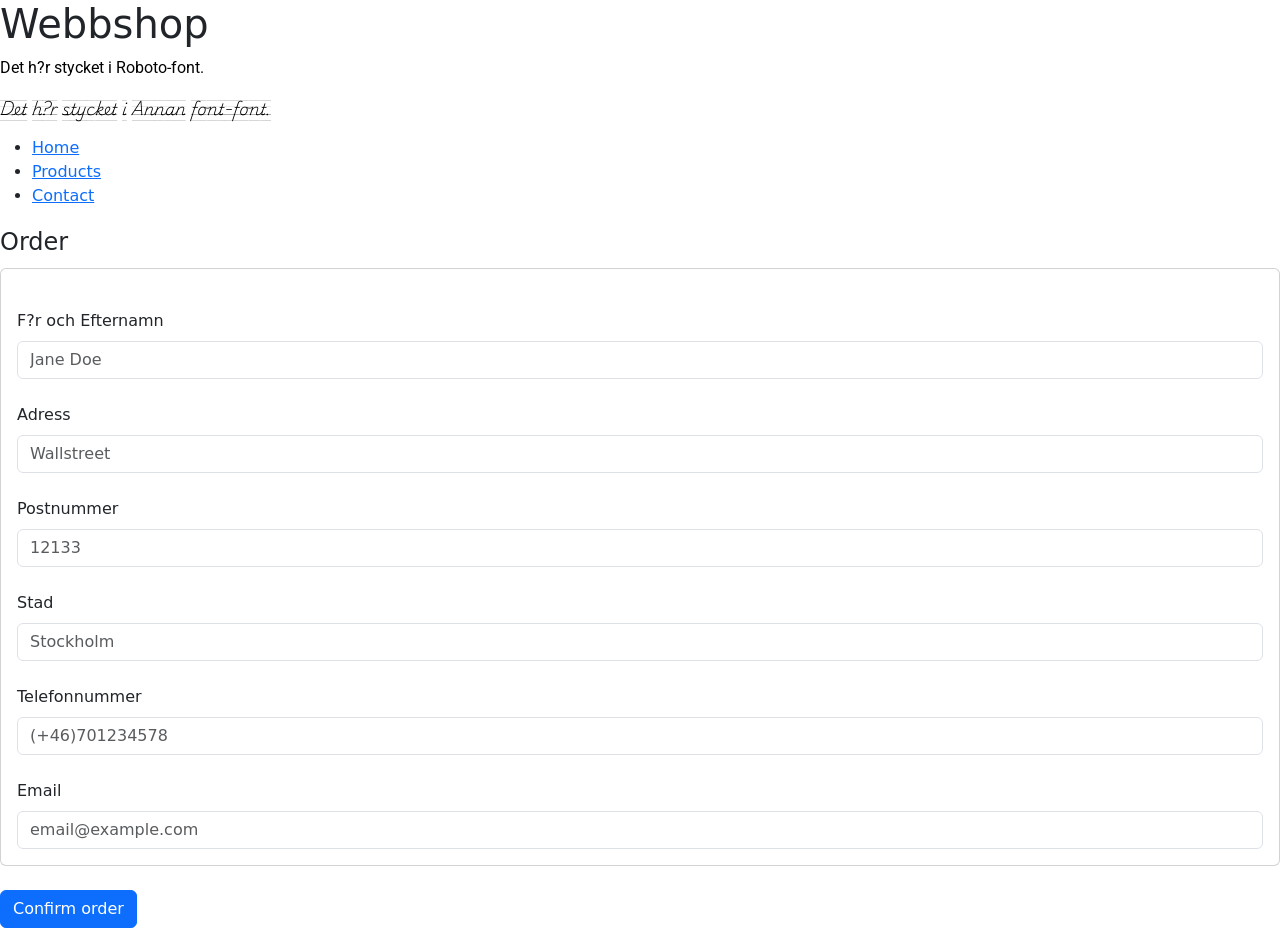
==== index.html @ fe26da3d "Styles och scripts ligger i kataloger" ====
<!-- Ett arbete gjord av 
Martin Danmo. --> 

<!DOCTYPE html>
<html lang="en">
<head>
    <meta charset="UTF-8">
   <!--  <meta http-equiv="X-UA-Compatible" content="IE=edge"> -->
    <meta name="viewport" content="width=device-width, initial-scale=1.0">
    <title>Webbshop</title>
    <link rel="stylesheet" href="styles/styles.css">
    <link href="https://cdn.jsdelivr.net/npm/bootstrap@5.3.0/dist/css/bootstrap.min.css" rel="stylesheet">
    <script src="https://cdn.jsdelivr.net/npm/bootstrap@5.3.0/dist/js/bootstrap.bundle.min.js"></script>    
</head>
<body>
    <header>
        <h1>Webbshop</h1>
        <p class="roboto">Det h?r stycket i Roboto-font.</p>
        <p class="playwrite-dk-uloopet-guides-regular">Det h?r stycket i Annan font-font.</p>
        <nav>
            <ul>
                <li><a href="#">Home</a></li>
                <li><a href="#">Products</a></li>
                <li><a href="#">Contact</a></li>
            </ul>
        </nav>
    </header>

    <!-- Vi skamf?rst skapa olika besta?llnings formul?r 
    Det ska vara f?ljande f?lt.
    - Fulla namn
    - Adress
    - Postnummer
    - Stad
    - Telefonnummer
    - e-mail --> 

    <main>
        <section class="product-list">
  
        </section>
    </main>

    <form id="myForm">
      <fieldset>
        <legend>Order</legend>

        <div class="card">
          <div class="card-body">
            <div id="inputContainer">
              <label for="name" class="form-label mt-4">F?r och Efternamn</label>
              <input type="text" class="form-control" id="name" placeholder="Jane Doe">
            </div>

            <div>
              <label for="streetName" class="form-label mt-4">Adress</label>
              <input type="text" class="form-control" id="streetName" placeholder="Wallstreet">
            </div>

            <div>
              <label for="zipCode" class="form-label mt-4">Postnummer</label>
              <input type="text" class="form-control" id="zipCode" placeholder="12133">
            </div>

            <div>
              <label for="city" class="form-label mt-4">Stad</label>
              <input type="text" class="form-control" id="city" placeholder="Stockholm">
            </div>

            <div>
              <label for="phone-number" class="form-label mt-4">Telefonnummer</label>
              <input type="text" class="form-control" id="phone-number" placeholder="(+46)701234578">
            </div>

            <div>
              <label for="exampleInputEmail1" class="form-label mt-4">Email</label>
              <input type="text" class="form-control" id="exampleInputEmail1" placeholder="email@example.com">
            </div>
          </div>
        </div>
      </div>
      
      <br>
      <button type="submit" class="btn btn-primary">Confirm order</button>
    </fieldset>
  </form>

  <script src="scripts/scripts.js"></script>
</body>
</html>
---- styles/styles.css ----
@import url('https://fonts.googleapis.com/css2?family=Roboto:wght@400;700&display=swap');
@import url('https://fonts.googleapis.com/css2?family=Playwrite+DK+Uloopet+Guides&display=swap');

/* CSS Utseende */
/*
body {
  font-family: 'Roboto', sans-serif;
}
  */

/* Roboto-klass f?r mindre textutdrag */

.roboto {
    font-family: 'Roboto', sans-serif;
}

.playwrite-dk-uloopet-guides-regular {
  font-family: "Playwrite DK Uloopet Guides", cursive;
  font-weight: 400;
  font-style: normal;
}


/* rgb value */
p {
    color: rgb(0, 0, 0);
}

/* F?rg bl? text */
.blue-text {
    color: #0066cc;
}
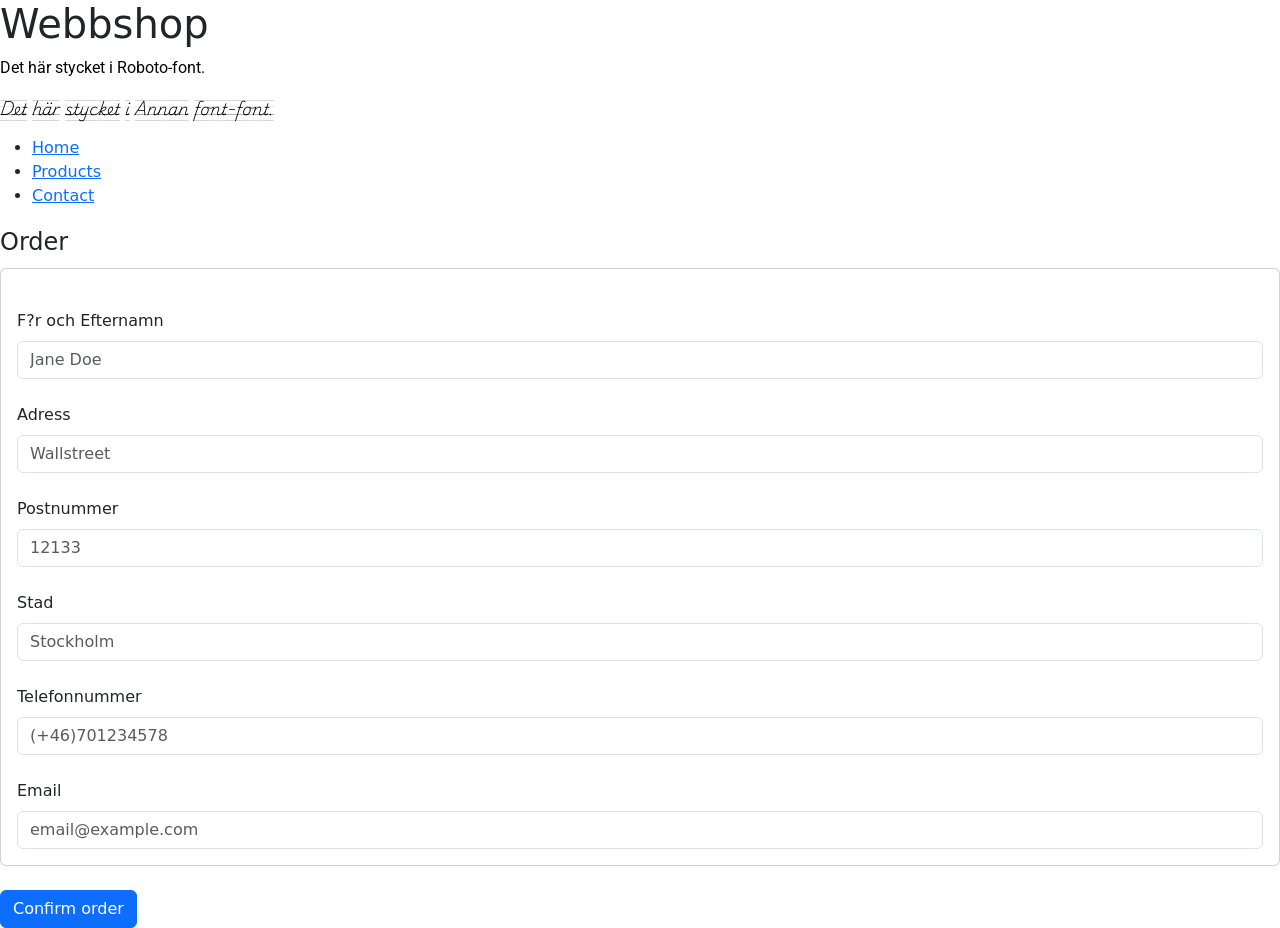
==== commit 5c787f32: "Textkorrigering" ====
--- a/index.html
+++ b/index.html
@@ -15,8 +15,8 @@
 <body>
     <header>
         <h1>Webbshop</h1>
-        <p class="roboto">Det h?r stycket i Roboto-font.</p>
-        <p class="playwrite-dk-uloopet-guides-regular">Det h?r stycket i Annan font-font.</p>
+        <p class="roboto">Det här stycket i Roboto-font.</p>
+        <p class="playwrite-dk-uloopet-guides-regular">Det här stycket i Annan font-font.</p>
         <nav>
             <ul>
                 <li><a href="#">Home</a></li>
@@ -26,8 +26,8 @@
         </nav>
     </header>
 
-    <!-- Vi skamf?rst skapa olika besta?llnings formul?r 
-    Det ska vara f?ljande f?lt.
+    <!-- Vi skapar en main section för att skapa olika bestaällnings formulär 
+    Det ska vara följande fält.
     - Fulla namn
     - Adress
     - Postnummer
--- a/styles/styles.css
+++ b/styles/styles.css
@@ -8,7 +8,7 @@
 }
   */
 
-/* Roboto-klass f?r mindre textutdrag */
+/* Roboto-klass för mindre textutdrag */
 
 .roboto {
     font-family: 'Roboto', sans-serif;
@@ -26,7 +26,7 @@
     color: rgb(0, 0, 0);
 }
 
-/* F?rg bl? text */
+/* Färg blå text */
 .blue-text {
     color: #0066cc;
 }
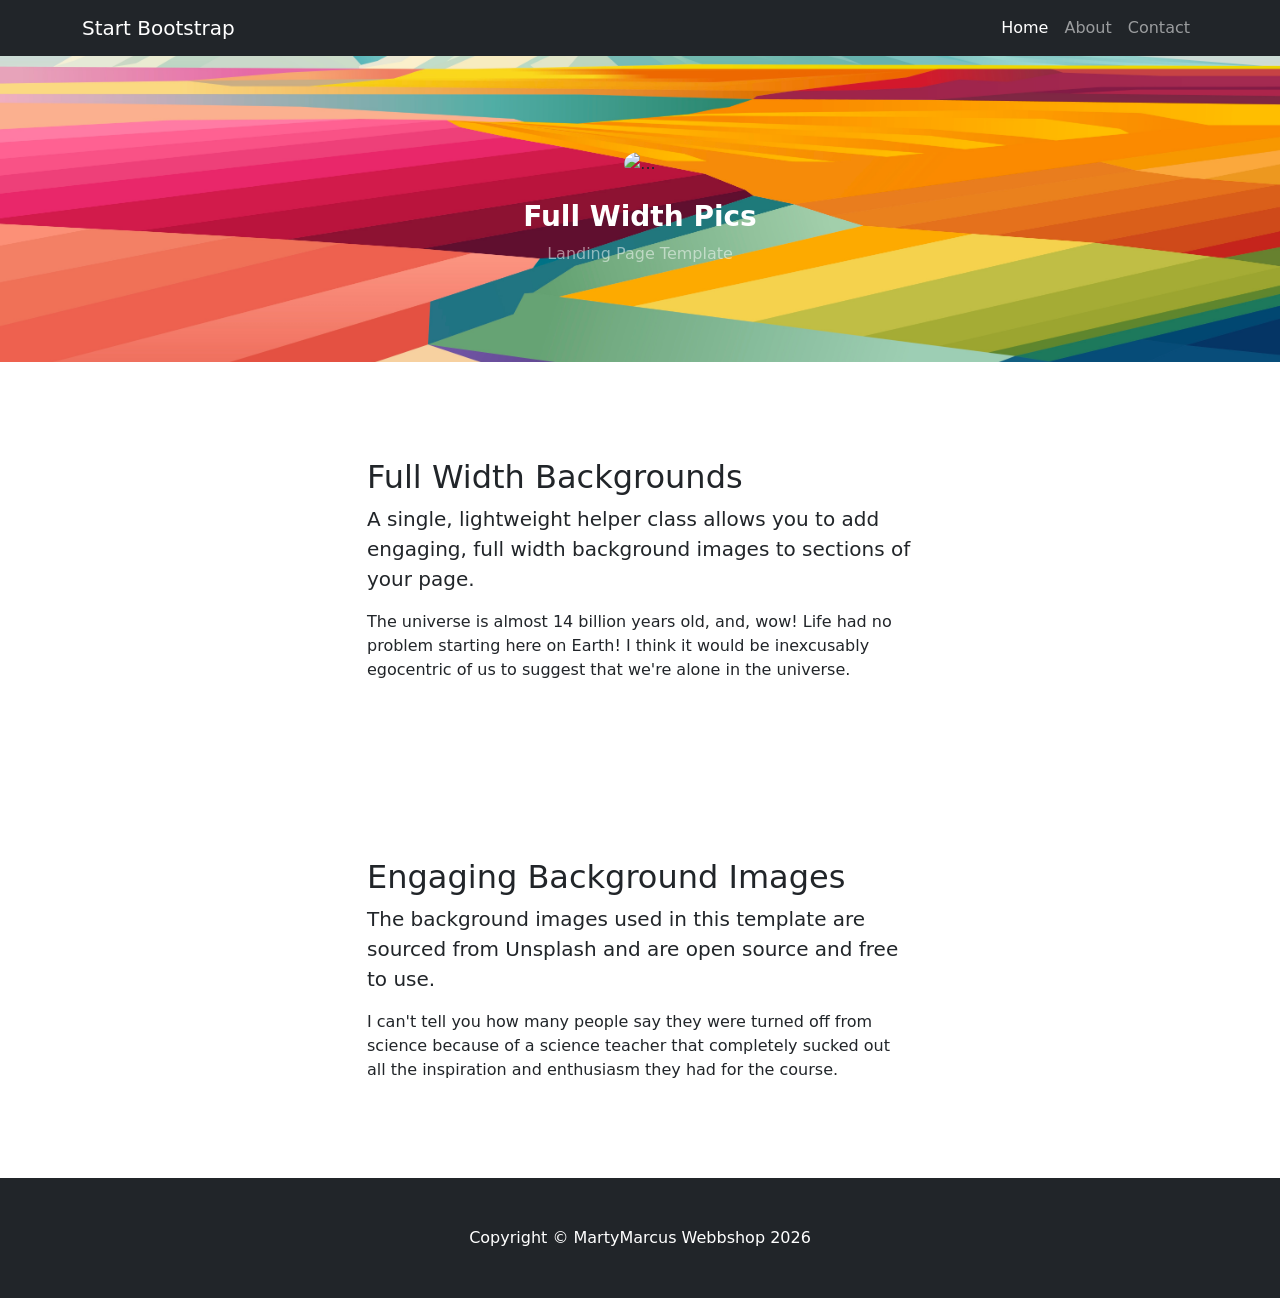
==== commit 656b643e: "Design från en mall och även ordnat en ny bild ordning" ====
--- a/index.html
+++ b/index.html
@@ -1,90 +1,84 @@
-<!-- Ett arbete gjord av 
-Martin Danmo. --> 
-
 <!DOCTYPE html>
 <html lang="en">
-<head>
-    <meta charset="UTF-8">
-   <!--  <meta http-equiv="X-UA-Compatible" content="IE=edge"> -->
-    <meta name="viewport" content="width=device-width, initial-scale=1.0">
-    <title>Webbshop</title>
-    <link rel="stylesheet" href="styles/styles.css">
-    <link href="https://cdn.jsdelivr.net/npm/bootstrap@5.3.0/dist/css/bootstrap.min.css" rel="stylesheet">
-    <script src="https://cdn.jsdelivr.net/npm/bootstrap@5.3.0/dist/js/bootstrap.bundle.min.js"></script>    
-</head>
-<body>
-    <header>
-        <h1>Webbshop</h1>
-        <p class="roboto">Det här stycket i Roboto-font.</p>
-        <p class="playwrite-dk-uloopet-guides-regular">Det här stycket i Annan font-font.</p>
-        <nav>
-            <ul>
-                <li><a href="#">Home</a></li>
-                <li><a href="#">Products</a></li>
-                <li><a href="#">Contact</a></li>
-            </ul>
+    <head>
+        <meta charset="utf-8" />
+        <meta name="viewport" content="width=device-width, initial-scale=1, shrink-to-fit=no" />
+        <meta name="description" content="" />
+        <meta name="author" content="" />
+        <title>Full Width Pics - Start Bootstrap Template</title>
+        <!-- Favicon-->
+        <link rel="icon" type="image/x-icon" href="assets/favicon.ico" />
+        <!-- Core theme CSS (includes Bootstrap)-->
+        <link href="styles/styles.css" rel="stylesheet" />
+    </head>
+    <body>
+        <!-- Responsive navbar-->
+        <nav class="navbar navbar-expand-lg navbar-dark bg-dark">
+            <div class="container">
+                <a class="navbar-brand" href="index.html">Start Bootstrap</a>
+                <button class="navbar-toggler" type="button" data-bs-toggle="collapse" data-bs-target="#navbarSupportedContent" aria-controls="navbarSupportedContent" aria-expanded="false" aria-label="Toggle navigation"><span class="navbar-toggler-icon"></span></button>
+                <div class="collapse navbar-collapse" id="navbarSupportedContent">
+                    <ul class="navbar-nav ms-auto mb-2 mb-lg-0">
+                        <li class="nav-item"><a class="nav-link active" aria-current="page" href="index.html">Home</a></li>
+                        <li class="nav-item"><a class="nav-link" href="about.html">About</a></li>
+                        <li class="nav-item"><a class="nav-link" href="contact.html">Contact</a></li>
+                    </ul>
+                </div>
+            </div>
         </nav>
-    </header>
+        <!-- Header - set the background image for the header in the line below-->
+        <header class="py-5 bg-image-full" style="background-image: url('images/landscape-abstract.jpg')">
+            <div class="text-center my-5">
+                <img class="img-fluid rounded-circle mb-4" src="https://dummyimage.com/150x150/6c757d/dee2e6.jpg" alt="..." />
+                <h1 class="text-white fs-3 fw-bolder">Full Width Pics</h1>
+                <p class="text-white-50 mb-0">Landing Page Template</p>
+            </div>
+        </header>
+        <!-- Content section-->
+        <section class="py-5">
+            <div class="container my-5">
+                <div class="row justify-content-center">
+                    <div class="col-lg-6">
+                        <h2>Full Width Backgrounds</h2>
+                        <p class="lead">A single, lightweight helper class allows you to add engaging, full width background images to sections of your page.</p>
+                        <p class="mb-0">The universe is almost 14 billion years old, and, wow! Life had no problem starting here on Earth! I think it would be inexcusably egocentric of us to suggest that we're alone in the universe.</p>
+                    </div>
+                </div>
+            </div>
+        </section>
 
-    <!-- Vi skapar en main section för att skapa olika bestaällnings formulär 
-    Det ska vara följande fält.
-    - Fulla namn
-    - Adress
-    - Postnummer
-    - Stad
-    - Telefonnummer
-    - e-mail --> 
+        <main>
+            <!-- Content section
+             Här börjar delen med att visa våra produkter-->
+            <section class="product-list">
+  
+            </section>
+        </main>
 
-    <main>
-        <section class="product-list">
-  
+        <!-- Image element - set the background image for the header in the line below-->
+        <!-- <div class="py-5 bg-image-full" style="background-image: url('https://source.unsplash.com/4ulffa6qoKA/1200x800')"> -->
+            <!-- Put anything you want here! The spacer below with inline CSS is just for demo purposes!-->
+            <!-- <div style="height: 20rem"></div> -->
+        <!-- </div> -->
+        <!-- Content section-->
+        <section class="py-5">
+            <div class="container my-5">
+                <div class="row justify-content-center">
+                    <div class="col-lg-6">
+                        <h2>Engaging Background Images</h2>
+                        <p class="lead">The background images used in this template are sourced from Unsplash and are open source and free to use.</p>
+                        <p class="mb-0">I can't tell you how many people say they were turned off from science because of a science teacher that completely sucked out all the inspiration and enthusiasm they had for the course.</p>
+                    </div>
+                </div>
+            </div>
         </section>
-    </main>
-
-    <form id="myForm">
-      <fieldset>
-        <legend>Order</legend>
-
-        <div class="card">
-          <div class="card-body">
-            <div id="inputContainer">
-              <label for="name" class="form-label mt-4">F?r och Efternamn</label>
-              <input type="text" class="form-control" id="name" placeholder="Jane Doe">
-            </div>
-
-            <div>
-              <label for="streetName" class="form-label mt-4">Adress</label>
-              <input type="text" class="form-control" id="streetName" placeholder="Wallstreet">
-            </div>
-
-            <div>
-              <label for="zipCode" class="form-label mt-4">Postnummer</label>
-              <input type="text" class="form-control" id="zipCode" placeholder="12133">
-            </div>
-
-            <div>
-              <label for="city" class="form-label mt-4">Stad</label>
-              <input type="text" class="form-control" id="city" placeholder="Stockholm">
-            </div>
-
-            <div>
-              <label for="phone-number" class="form-label mt-4">Telefonnummer</label>
-              <input type="text" class="form-control" id="phone-number" placeholder="(+46)701234578">
-            </div>
-
-            <div>
-              <label for="exampleInputEmail1" class="form-label mt-4">Email</label>
-              <input type="text" class="form-control" id="exampleInputEmail1" placeholder="email@example.com">
-            </div>
-          </div>
-        </div>
-      </div>
-      
-      <br>
-      <button type="submit" class="btn btn-primary">Confirm order</button>
-    </fieldset>
-  </form>
-
-  <script src="scripts/scripts.js"></script>
-</body>
-</html>+        <!-- Footer-->
+        <footer class="py-5 bg-dark">
+            <div class="container"><p class="m-0 text-center text-white">Copyright &copy; MartyMarcus Webbshop 2026</p></div>
+        </footer>
+        <!-- Bootstrap core JS-->
+        <script src="https://cdn.jsdelivr.net/npm/bootstrap@5.2.3/dist/js/bootstrap.bundle.min.js"></script>
+        <!-- Core theme JS-->
+        <script src="scripts/scripts.js"></script>
+    </body>
+</html>
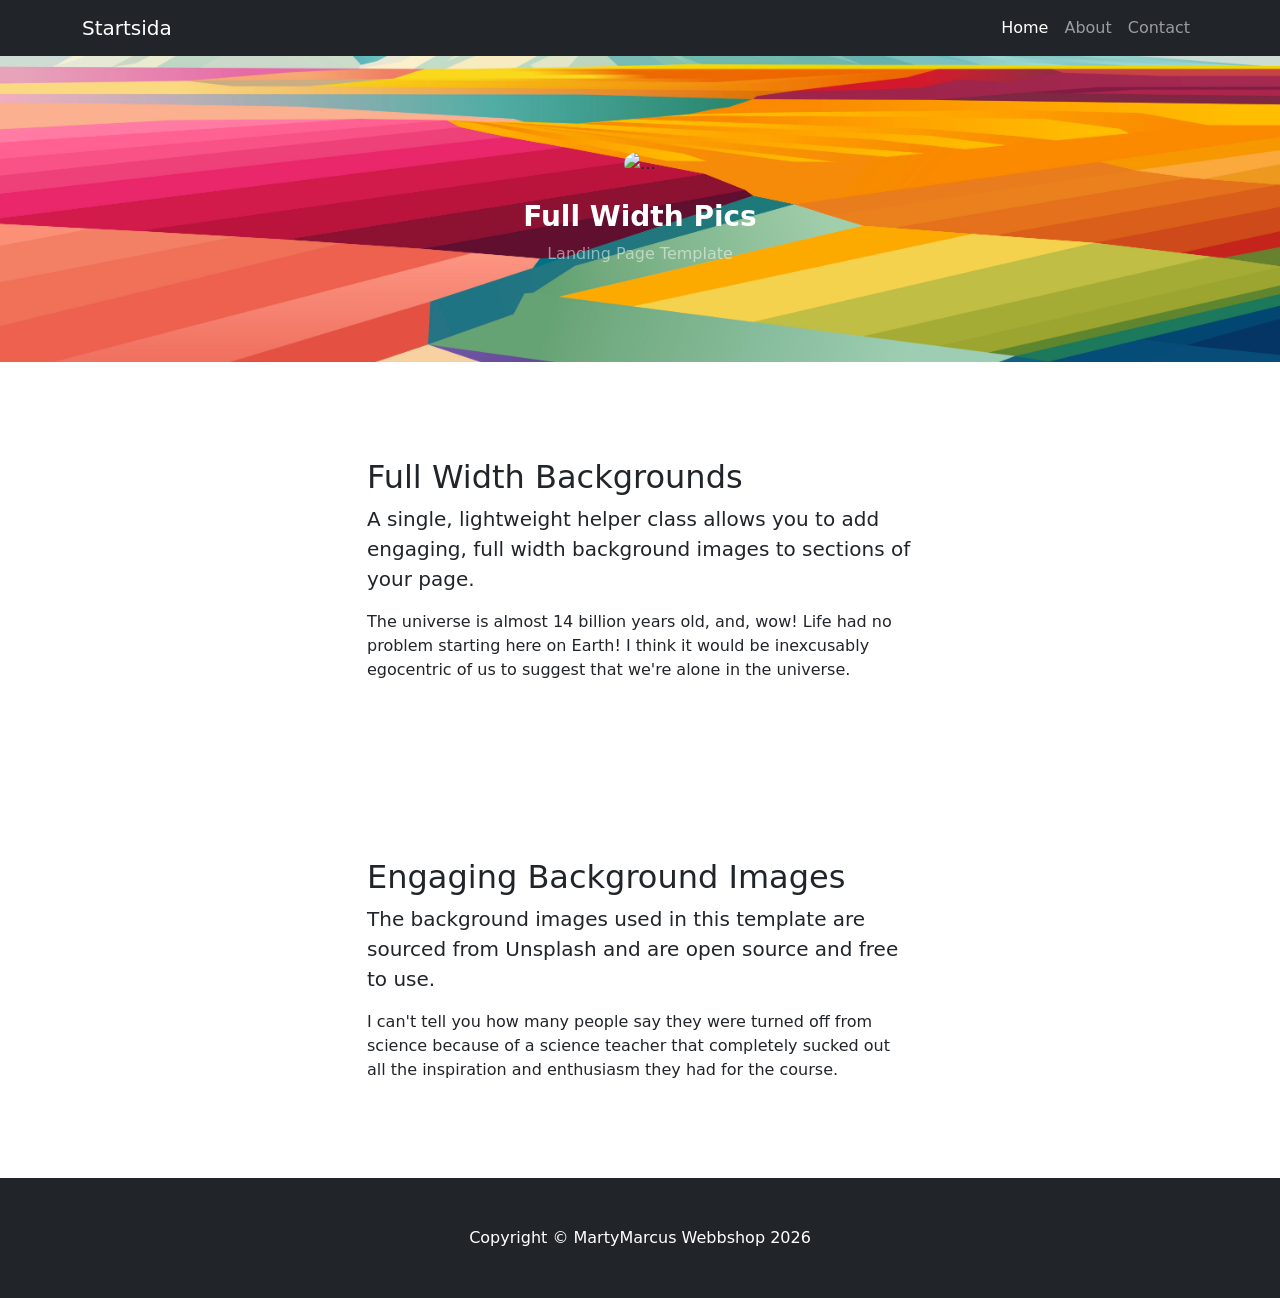
==== commit bbe8c96f: "Contact och about går nu" ====
--- a/index.html
+++ b/index.html
@@ -5,7 +5,7 @@
         <meta name="viewport" content="width=device-width, initial-scale=1, shrink-to-fit=no" />
         <meta name="description" content="" />
         <meta name="author" content="" />
-        <title>Full Width Pics - Start Bootstrap Template</title>
+        <title>MartyMarcus Webbshop</title>
         <!-- Favicon-->
         <link rel="icon" type="image/x-icon" href="assets/favicon.ico" />
         <!-- Core theme CSS (includes Bootstrap)-->
@@ -15,7 +15,7 @@
         <!-- Responsive navbar-->
         <nav class="navbar navbar-expand-lg navbar-dark bg-dark">
             <div class="container">
-                <a class="navbar-brand" href="index.html">Start Bootstrap</a>
+                <a class="navbar-brand" href="index.html">Startsida</a>
                 <button class="navbar-toggler" type="button" data-bs-toggle="collapse" data-bs-target="#navbarSupportedContent" aria-controls="navbarSupportedContent" aria-expanded="false" aria-label="Toggle navigation"><span class="navbar-toggler-icon"></span></button>
                 <div class="collapse navbar-collapse" id="navbarSupportedContent">
                     <ul class="navbar-nav ms-auto mb-2 mb-lg-0">
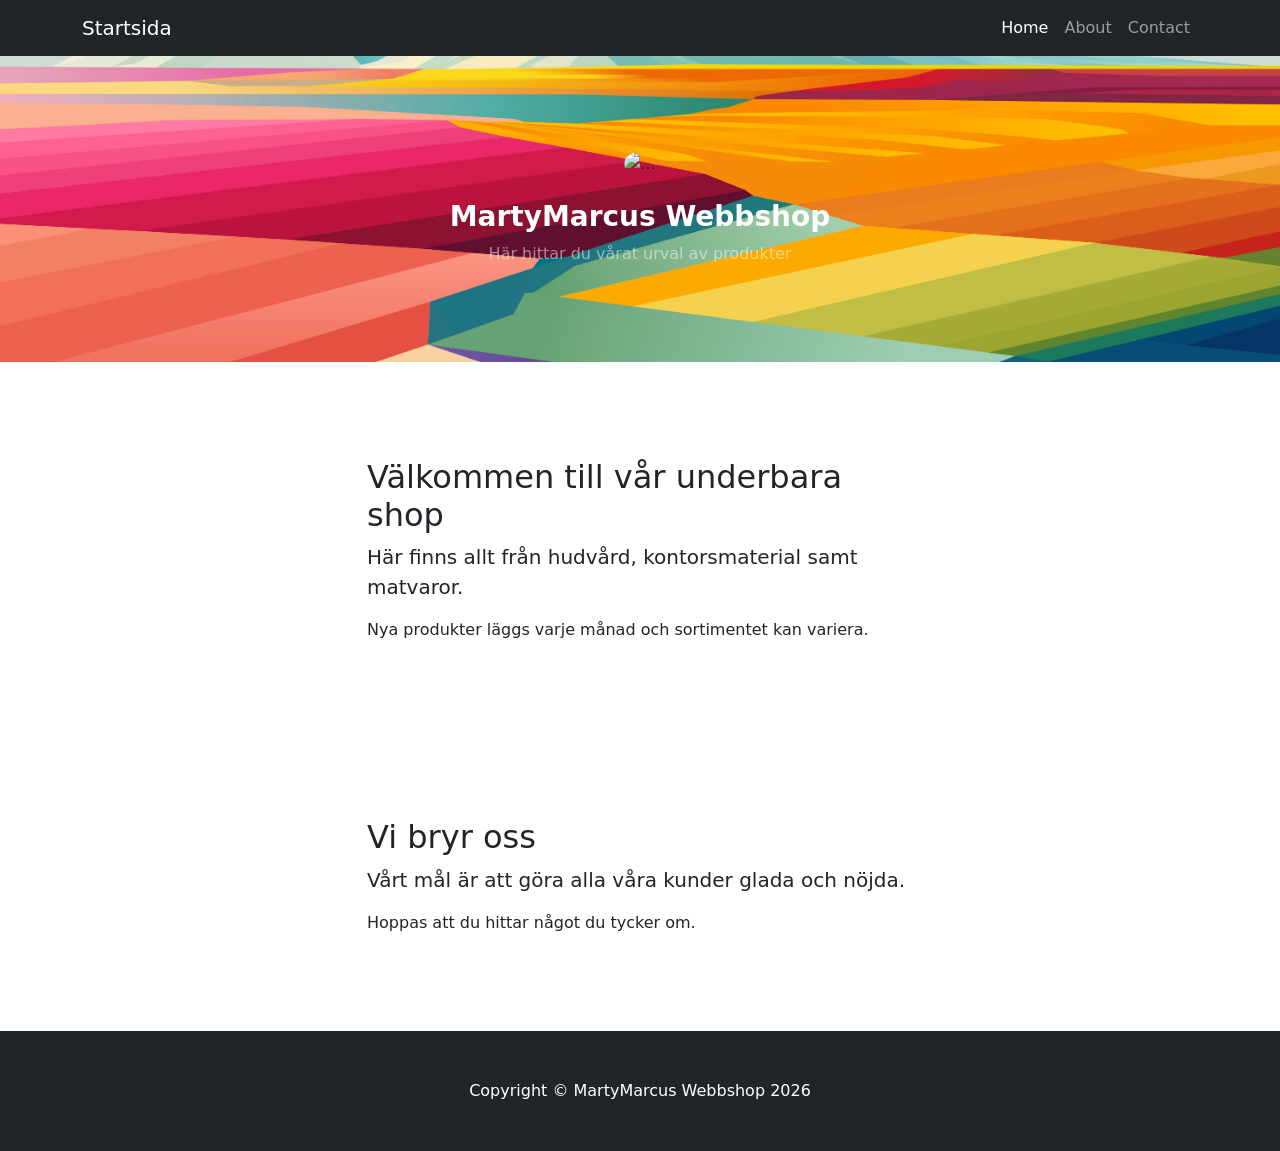
==== commit df392d7e: "Hemsideuppdateringar" ====
--- a/index.html
+++ b/index.html
@@ -30,8 +30,8 @@
         <header class="py-5 bg-image-full" style="background-image: url('images/landscape-abstract.jpg')">
             <div class="text-center my-5">
                 <img class="img-fluid rounded-circle mb-4" src="https://dummyimage.com/150x150/6c757d/dee2e6.jpg" alt="..." />
-                <h1 class="text-white fs-3 fw-bolder">Full Width Pics</h1>
-                <p class="text-white-50 mb-0">Landing Page Template</p>
+                <h1 class="text-white fs-3 fw-bolder">MartyMarcus Webbshop</h1>
+                <p class="text-white-50 mb-0">Här hittar du vårat urval av produkter </p>
             </div>
         </header>
         <!-- Content section-->
@@ -39,9 +39,9 @@
             <div class="container my-5">
                 <div class="row justify-content-center">
                     <div class="col-lg-6">
-                        <h2>Full Width Backgrounds</h2>
-                        <p class="lead">A single, lightweight helper class allows you to add engaging, full width background images to sections of your page.</p>
-                        <p class="mb-0">The universe is almost 14 billion years old, and, wow! Life had no problem starting here on Earth! I think it would be inexcusably egocentric of us to suggest that we're alone in the universe.</p>
+                        <h2>Välkommen till vår underbara shop</h2>
+                        <p class="lead">Här finns allt från hudvård, kontorsmaterial samt matvaror.</p>
+                        <p class="mb-0">Nya produkter läggs varje månad och sortimentet kan variera.</p>
                     </div>
                 </div>
             </div>
@@ -49,7 +49,7 @@
 
         <main>
             <!-- Content section
-             Här börjar delen med att visa våra produkter-->
+             Hأ¤r bأ¶rjar delen med att visa vأ¥ra produkter-->
             <section class="product-list">
   
             </section>
@@ -65,9 +65,9 @@
             <div class="container my-5">
                 <div class="row justify-content-center">
                     <div class="col-lg-6">
-                        <h2>Engaging Background Images</h2>
-                        <p class="lead">The background images used in this template are sourced from Unsplash and are open source and free to use.</p>
-                        <p class="mb-0">I can't tell you how many people say they were turned off from science because of a science teacher that completely sucked out all the inspiration and enthusiasm they had for the course.</p>
+                        <h2>Vi bryr oss</h2>
+                        <p class="lead">Vårt mål är att göra alla våra kunder glada och nöjda.</p>
+                        <p class="mb-0">Hoppas att du hittar något du tycker om.</p>
                     </div>
                 </div>
             </div>
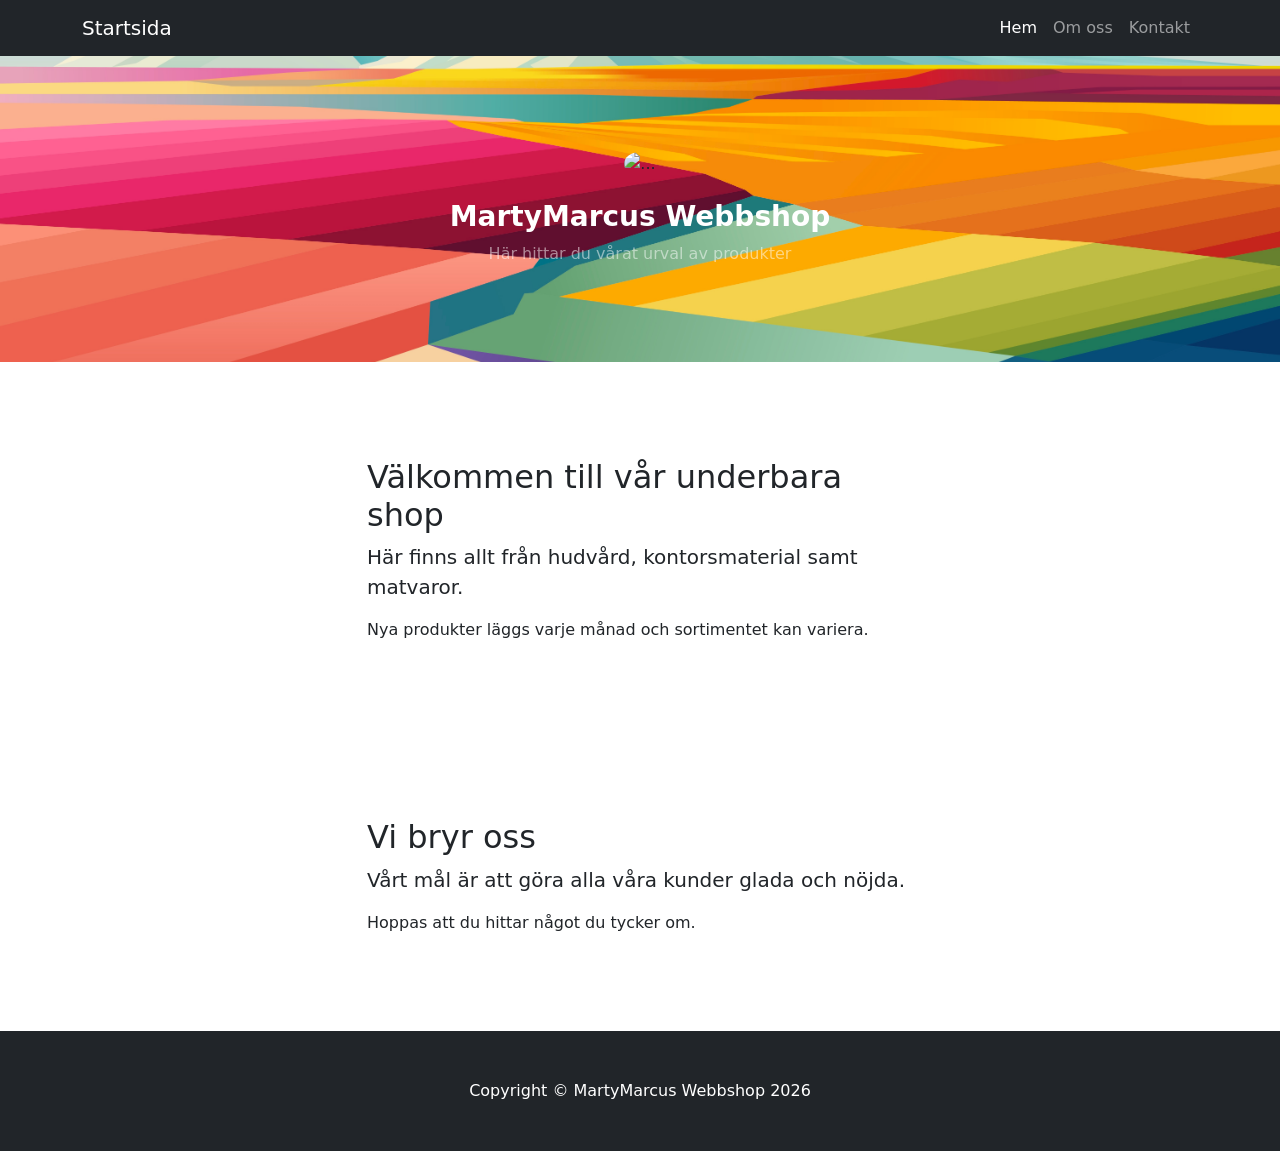
==== commit 4e26aa58: "Fixade footprompt på andra sidor" ====
--- a/index.html
+++ b/index.html
@@ -19,9 +19,9 @@
                 <button class="navbar-toggler" type="button" data-bs-toggle="collapse" data-bs-target="#navbarSupportedContent" aria-controls="navbarSupportedContent" aria-expanded="false" aria-label="Toggle navigation"><span class="navbar-toggler-icon"></span></button>
                 <div class="collapse navbar-collapse" id="navbarSupportedContent">
                     <ul class="navbar-nav ms-auto mb-2 mb-lg-0">
-                        <li class="nav-item"><a class="nav-link active" aria-current="page" href="index.html">Home</a></li>
-                        <li class="nav-item"><a class="nav-link" href="about.html">About</a></li>
-                        <li class="nav-item"><a class="nav-link" href="contact.html">Contact</a></li>
+                        <li class="nav-item"><a class="nav-link active" aria-current="page" href="index.html">Hem</a></li>
+                        <li class="nav-item"><a class="nav-link" href="about.html">Om oss</a></li>
+                        <li class="nav-item"><a class="nav-link" href="contact.html">Kontakt</a></li>
                     </ul>
                 </div>
             </div>
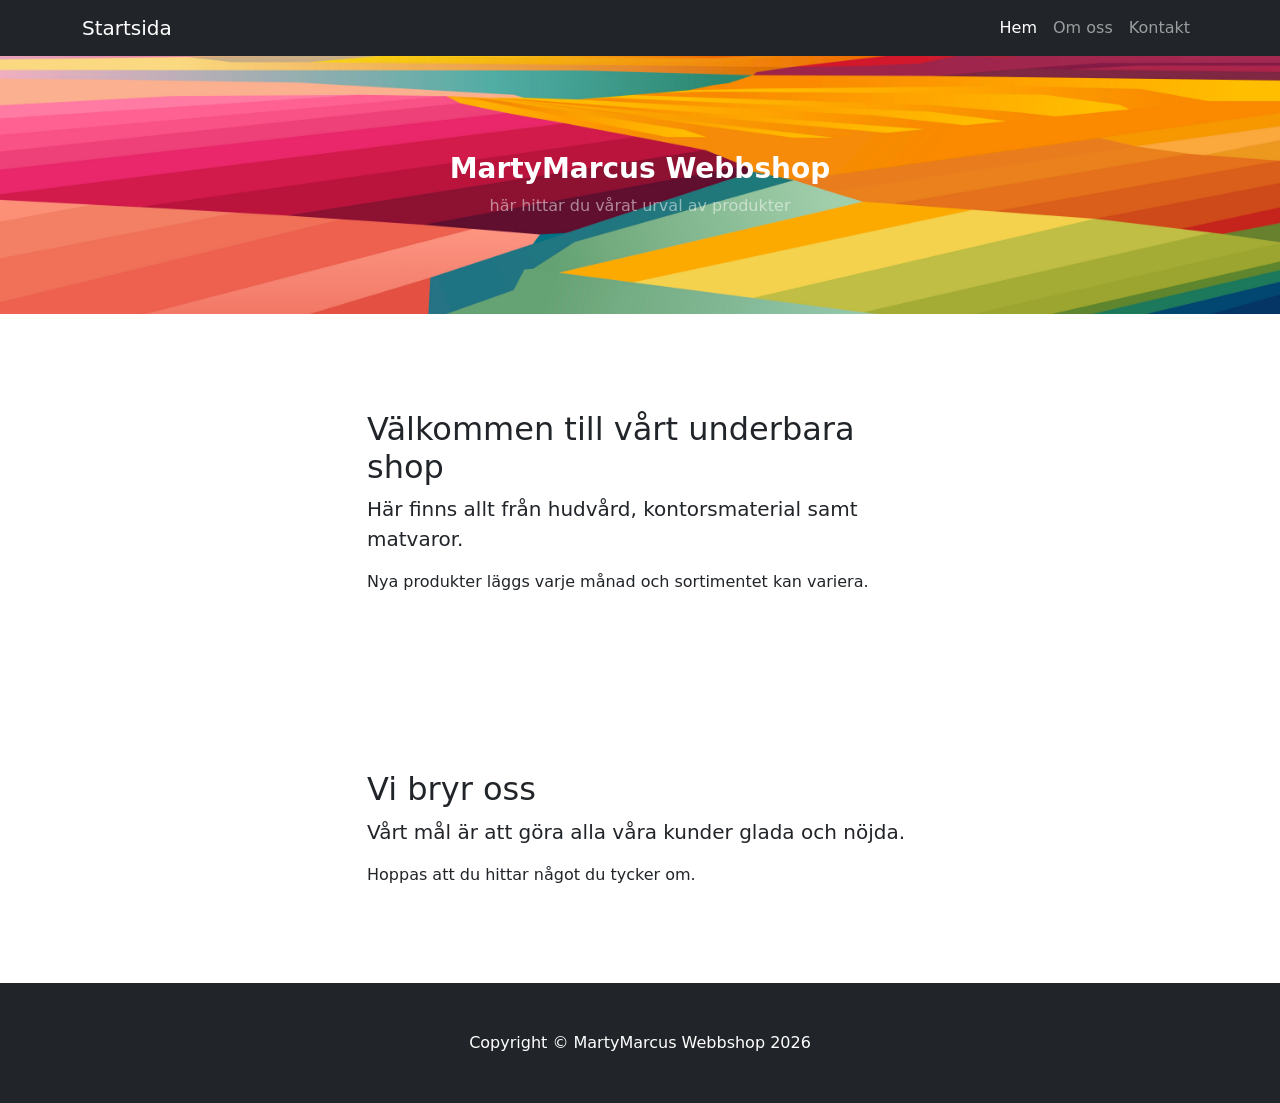
==== commit a9ce7e5a: "Snyggare order sida med förhandsvisning med bild" ====
--- a/index.html
+++ b/index.html
@@ -7,7 +7,7 @@
         <meta name="author" content="" />
         <title>MartyMarcus Webbshop</title>
         <!-- Favicon-->
-        <link rel="icon" type="image/x-icon" href="assets/favicon.ico" />
+        <!--<link rel="icon" type="image/x-icon" href="assets/favicon.ico" /> -->
         <!-- Core theme CSS (includes Bootstrap)-->
         <link href="styles/styles.css" rel="stylesheet" />
     </head>
@@ -29,9 +29,9 @@
         <!-- Header - set the background image for the header in the line below-->
         <header class="py-5 bg-image-full" style="background-image: url('images/landscape-abstract.jpg')">
             <div class="text-center my-5">
-                <img class="img-fluid rounded-circle mb-4" src="https://dummyimage.com/150x150/6c757d/dee2e6.jpg" alt="..." />
+                <!--<img class="img-fluid rounded-circle mb-4" src="https://dummyimage.com/150x150/6c757d/dee2e6.jpg" alt="..." /> -->
                 <h1 class="text-white fs-3 fw-bolder">MartyMarcus Webbshop</h1>
-                <p class="text-white-50 mb-0">Här hittar du vårat urval av produkter </p>
+                <p class="text-white-50 mb-0">här hittar du vårat urval av produkter </p>
             </div>
         </header>
         <!-- Content section-->
@@ -39,7 +39,7 @@
             <div class="container my-5">
                 <div class="row justify-content-center">
                     <div class="col-lg-6">
-                        <h2>Välkommen till vår underbara shop</h2>
+                        <h2>Välkommen till vårt underbara shop</h2>
                         <p class="lead">Här finns allt från hudvård, kontorsmaterial samt matvaror.</p>
                         <p class="mb-0">Nya produkter läggs varje månad och sortimentet kan variera.</p>
                     </div>
@@ -49,7 +49,7 @@
 
         <main>
             <!-- Content section
-             Hأ¤r bأ¶rjar delen med att visa vأ¥ra produkter-->
+             Här börjar delen med att visa våra produkter-->
             <section class="product-list">
   
             </section>
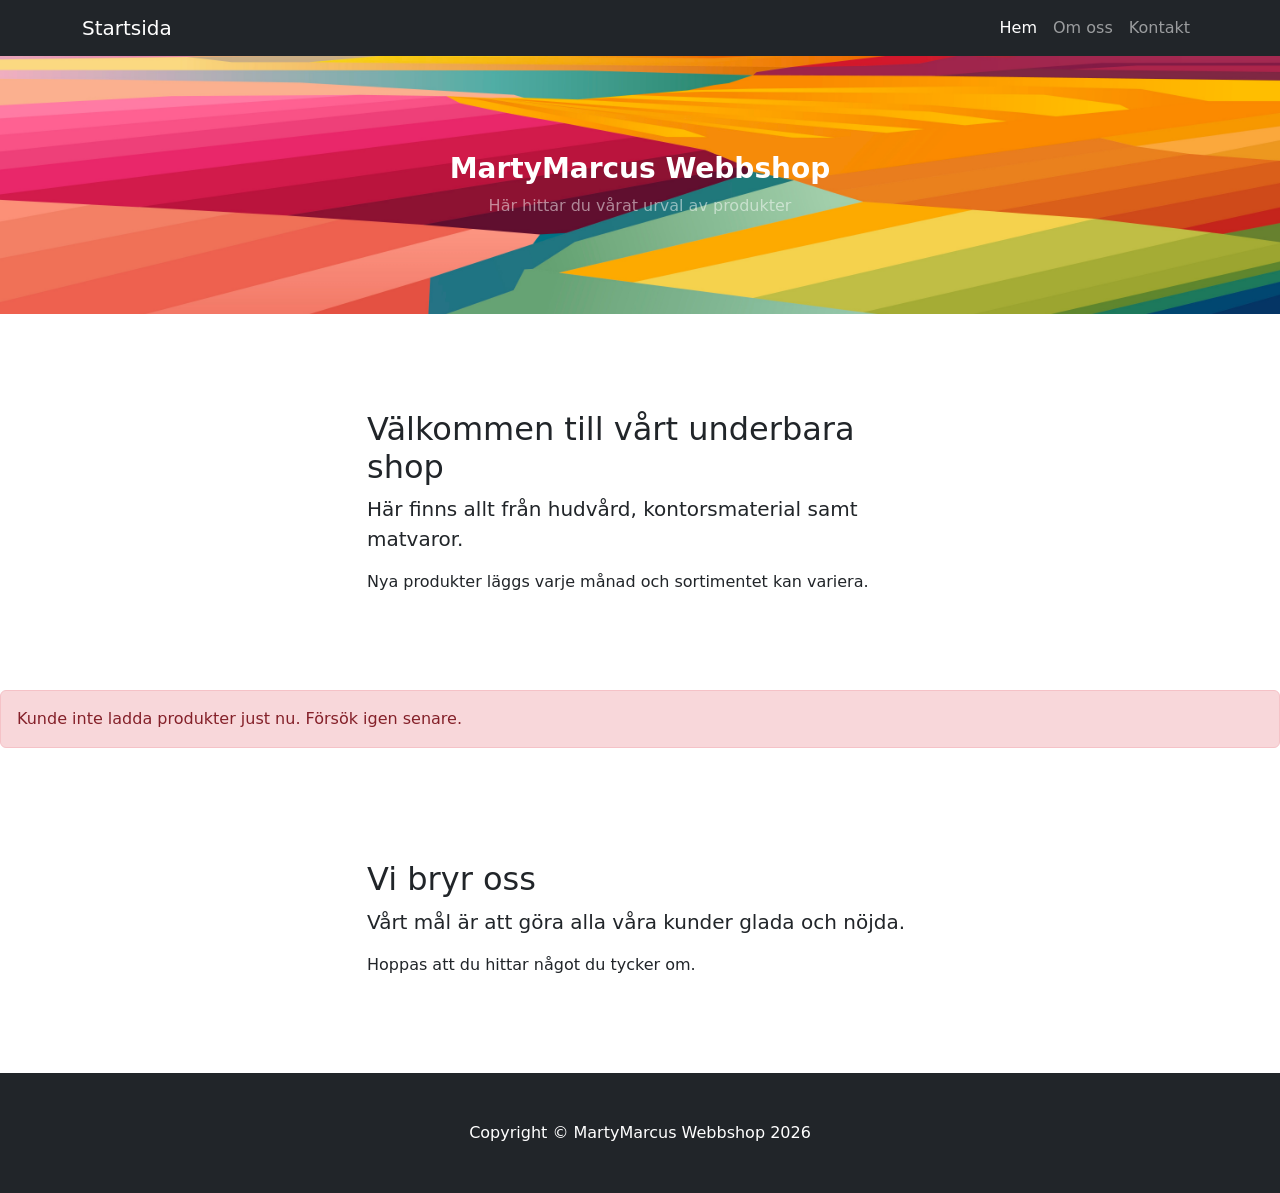
==== commit 25739a38: "Har ordnat att om inte https://fakestoreapi.com/products kan laddas så provar sidan att ladda från h" ====
--- a/index.html
+++ b/index.html
@@ -31,7 +31,7 @@
             <div class="text-center my-5">
                 <!--<img class="img-fluid rounded-circle mb-4" src="https://dummyimage.com/150x150/6c757d/dee2e6.jpg" alt="..." /> -->
                 <h1 class="text-white fs-3 fw-bolder">MartyMarcus Webbshop</h1>
-                <p class="text-white-50 mb-0">här hittar du vårat urval av produkter </p>
+                <p class="text-white-50 mb-0">Här hittar du vårat urval av produkter </p>
             </div>
         </header>
         <!-- Content section-->
